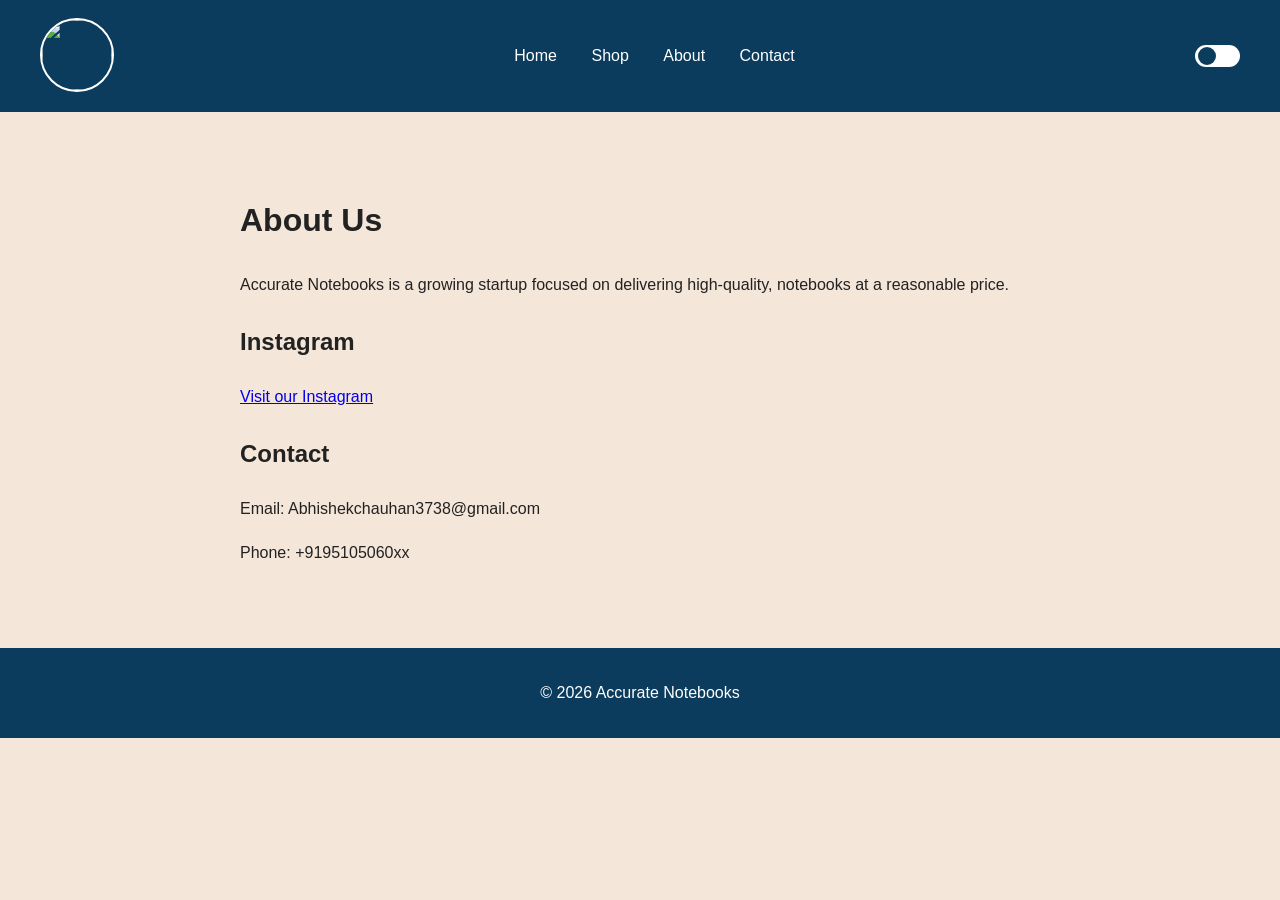
==== about.html @ cf9717a5 "Create about.html" ====
<!DOCTYPE html>
<html>
<head>
  <title>About</title>
  <link rel="stylesheet" href="style.css">
  <script src="script.js"></script>
</head>

<body>

<header>
  <div class="logo"><img src="images/logo.png"></div>

  <nav>
    <a href="index.html">Home</a>
    <a href="shop.html">Shop</a>
    <a href="about.html">About</a>
    <a href="contact.html">Contact</a>
  </nav>

  <div class="switch" onclick="toggleDarkMode()"></div>
</header>

<div class="container">
  <h1>About Us</h1>
  <p>
    Accurate Notebooks is a growing startup focused on delivering high-quality,
   notebooks at a reasonable price.
  </p>

  <h2>Instagram</h2>
  <a href="https://www.instagram.com/accuronnotebook.in/" target="_blank">
    Visit our Instagram
  </a>

  <h2>Contact</h2>
  <p>Email: Abhishekchauhan3738@gmail.com</p>
  <p>Phone: +9195105060xx </p>
</div>

<footer>
  <p>© 2026 Accurate Notebooks</p>
</footer>

</body>
</html>
---- style.css ----
:root {
  --primary: #0b3c5d;

  --light-bg: #f5e6da;
  --dark-bg: #2b1e18;

  --light-text: #222;
  --dark-text: #f5e6da;
}

body {
  margin: 0;
  font-family: 'Inter', sans-serif;
  background: var(--light-bg);
  color: var(--light-text);
  transition: all 0.3s ease;
}

body.dark {
  background: var(--dark-bg);
  color: var(--dark-text);
}

header {
  background: var(--primary);
  display: flex;
  justify-content: space-between;
  align-items: center;
  padding: 18px 40px;
}

.logo img {
  height: 70px;
  width: 70px;
  object-fit: cover;
  border-radius: 50%;
  border: 2px solid white;
}

nav a {
  color: white;
  margin: 0 15px;
  text-decoration: none;
  position: relative;
}

nav a::after {
  content: "";
  width: 0%;
  height: 2px;
  background: white;
  position: absolute;
  bottom: -5px;
  left: 0;
  transition: 0.3s;
}

nav a:hover::after {
  width: 100%;
}

.switch {
  width: 45px;
  height: 22px;
  background: white;
  border-radius: 20px;
  position: relative;
  cursor: pointer;
}

.switch::before {
  content: "";
  width: 18px;
  height: 18px;
  background: #0b3c5d;
  position: absolute;
  top: 2px;
  left: 3px;
  border-radius: 50%;
  transition: 0.3s;
}

body.dark .switch::before {
  transform: translateX(22px);
  background: orange;
}

.hero {
  height: 550px;
  background: linear-gradient(
      rgba(11, 60, 93, 0.7),
      rgba(11, 60, 93, 0.4)
    ),
    url('images/banner.jpg') center/cover no-repeat;

  display: flex;
  align-items: center;
  justify-content: center;
}

.hero-content {
  text-align: center;
  color: white;
}

.hero h1 {
  font-size: 56px;
}

/* POSTERS */
.poster {
  width: 100%;
  height: 50vw;
  max-height: 520px;
  margin: 60px 0;
  overflow: hidden;
}

.poster img {
  width: 100%;
  height: 100%;
  object-fit: cover;
}

.container {
  max-width: 800px;
  margin: 80px auto;
  padding: 0 20px;
  line-height: 1.8;
}

input, textarea {
  width: 100%;
  padding: 12px;
  margin: 10px 0;
}

footer {
  background: var(--primary);
  color: white;
  text-align: center;
  padding: 20px;
}

@media(max-width: 768px) {

  header {
    flex-direction: column;
  }

  .logo img {
    height: 90px;
    width: 90px;
  }

  .hero {
    height: 400px;
  }

  .hero h1 {
    font-size: 30px;
  }

  .poster {
    height: 65vw;
  }
}
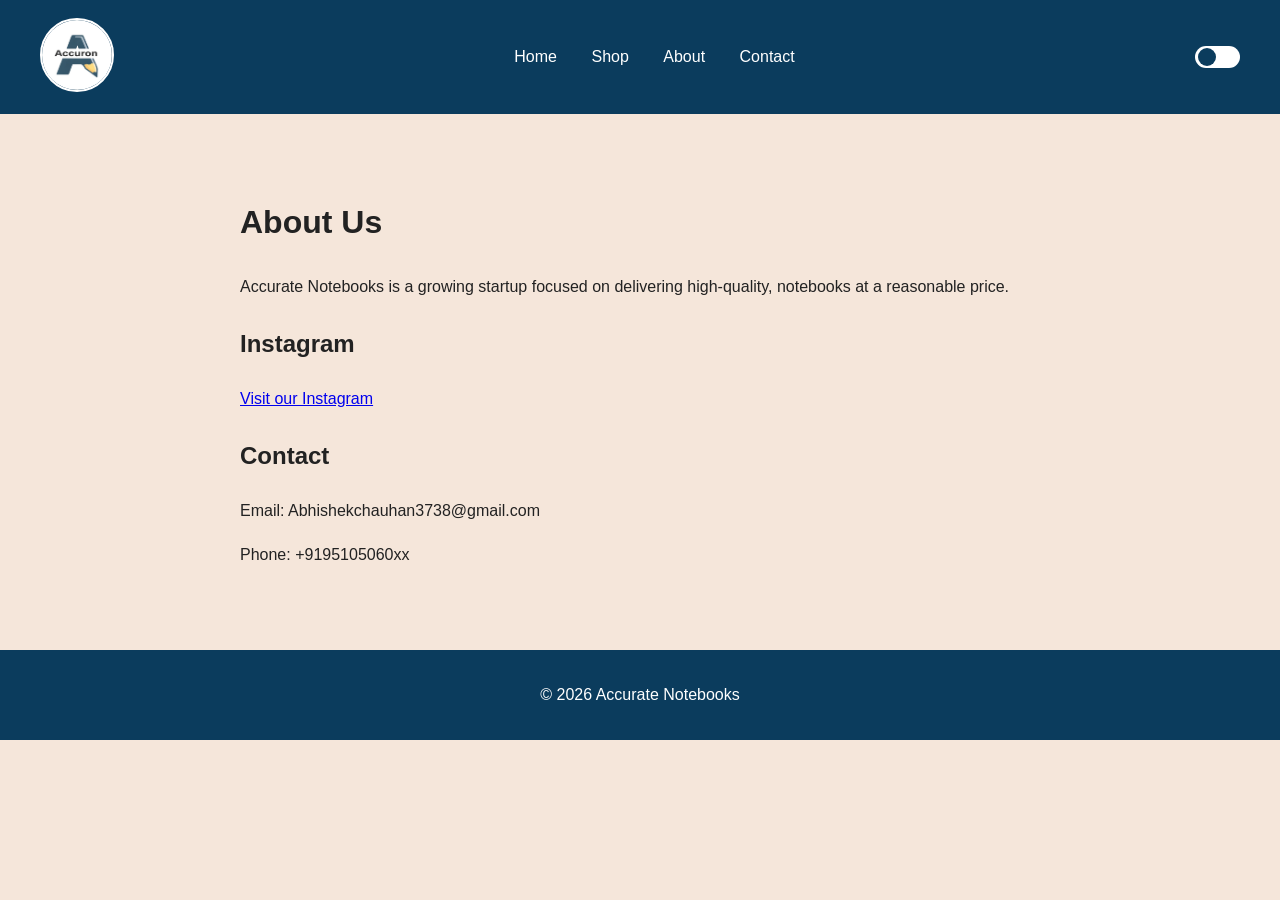
==== commit 45114f2c: "Update about.html" ====
--- a/about.html
+++ b/about.html
@@ -9,7 +9,7 @@
 <body>
 
 <header>
-  <div class="logo"><img src="images/logo.png"></div>
+  <div class="logo"><img src="logo.png"></div>
 
   <nav>
     <a href="index.html">Home</a>
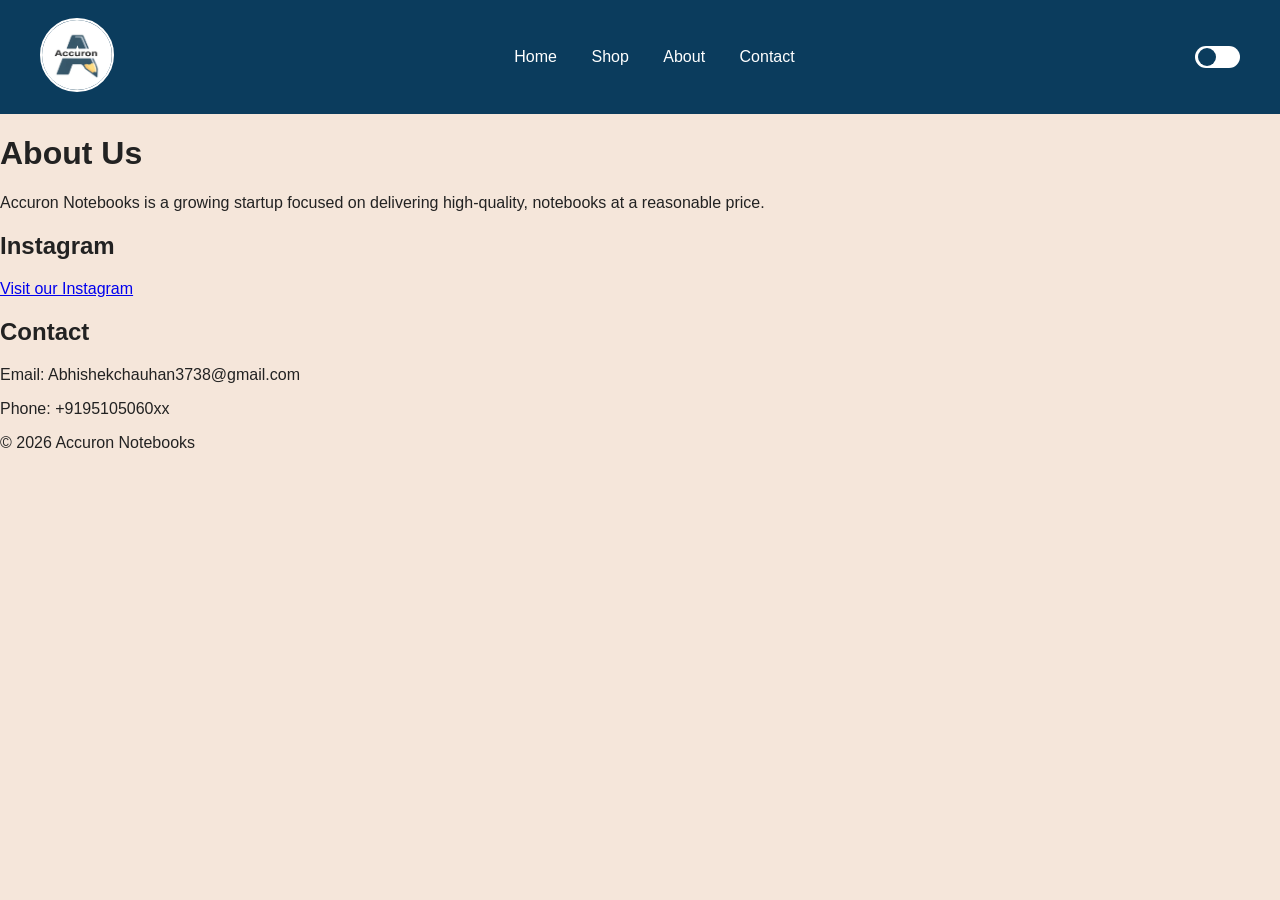
==== commit 6ddc5a2f: "Update about.html" ====
--- a/about.html
+++ b/about.html
@@ -24,7 +24,7 @@
 <div class="container">
   <h1>About Us</h1>
   <p>
-    Accurate Notebooks is a growing startup focused on delivering high-quality,
+    Accuron Notebooks is a growing startup focused on delivering high-quality,
    notebooks at a reasonable price.
   </p>
 
@@ -39,7 +39,7 @@
 </div>
 
 <footer>
-  <p>© 2026 Accurate Notebooks</p>
+  <p>© 2026 Accuron Notebooks</p>
 </footer>
 
 </body>
--- a/style.css
+++ b/style.css
@@ -7,6 +7,7 @@
   --light-text: #222;
   --dark-text: #f5e6da;
 }
+
 
 body {
   margin: 0;
@@ -42,6 +43,7 @@
   margin: 0 15px;
   text-decoration: none;
   position: relative;
+  font-weight: 500;
 }
 
 nav a::after {
@@ -85,13 +87,14 @@
   background: orange;
 }
 
+
 .hero {
   height: 550px;
   background: linear-gradient(
       rgba(11, 60, 93, 0.7),
       rgba(11, 60, 93, 0.4)
     ),
-    url('images/banner.jpg') center/cover no-repeat;
+    url('banner.jpg') center/cover no-repeat;
 
   display: flex;
   align-items: center;
@@ -101,18 +104,26 @@
 .hero-content {
   text-align: center;
   color: white;
+  max-width: 700px;
+  padding: 20px;
 }
 
 .hero h1 {
   font-size: 56px;
+  margin-bottom: 10px;
+  letter-spacing: 1px;
 }
 
-/* POSTERS */
+.hero p {
+  font-size: 18px;
+  opacity: 0.9;
+}
+
 .poster {
   width: 100%;
   height: 50vw;
   max-height: 520px;
-  margin: 60px 0;
+  margin: 60px 0;  
   overflow: hidden;
 }
 
@@ -120,48 +131,13 @@
   width: 100%;
   height: 100%;
   object-fit: cover;
+  transition: 0.4s ease;
 }
 
-.container {
-  max-width: 800px;
-  margin: 80px auto;
-  padding: 0 20px;
-  line-height: 1.8;
+
+.poster:hover img {
+  transform: scale(1.04);
 }
 
-input, textarea {
-  width: 100%;
-  padding: 12px;
-  margin: 10px 0;
-}
 
-footer {
-  background: var(--primary);
-  color: white;
-  text-align: center;
-  padding: 20px;
-}
-
-@media(max-width: 768px) {
-
-  header {
-    flex-direction: column;
-  }
-
-  .logo img {
-    height: 90px;
-    width: 90px;
-  }
-
-  .hero {
-    height: 400px;
-  }
-
-  .hero h1 {
-    font-size: 30px;
-  }
-
-  .poster {
-    height: 65vw;
-  }
-}
+.container
